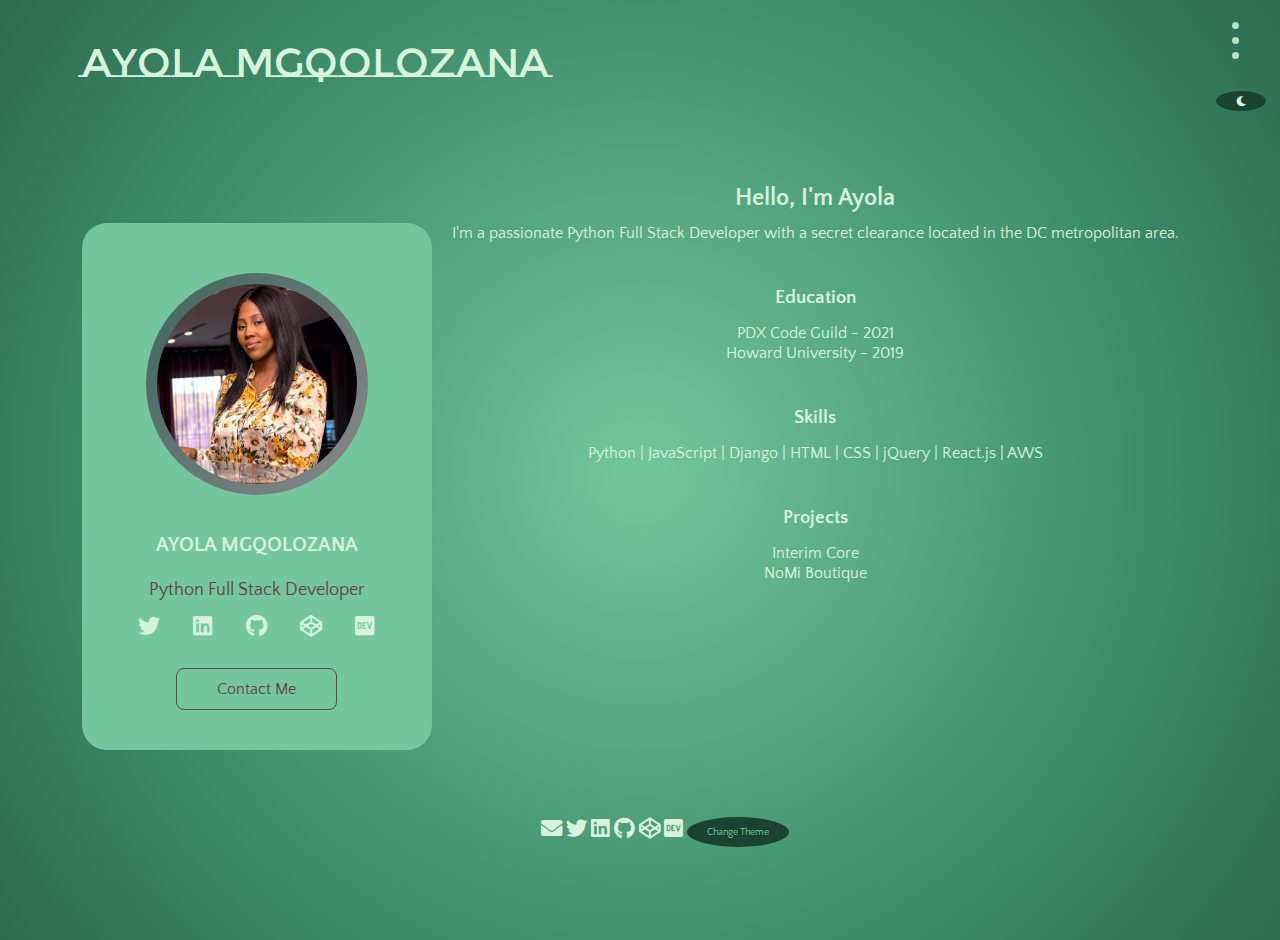
==== index.html @ a1fda8a4 "Add files via upload" ====
<!DOCTYPE html>
<html lang="en">
  <head>
    <meta charset="UTF-8" />
    <meta http-equiv="X-UA-Compatible" content="IE=edge" />
    <meta name="viewport" content="width=device-width, initial-scale=1.0" />
    <title>Ayola Mgqolozana</title>
    <link rel="stylesheet" href="lite.css" id="lite-theme"/>
    <!-- <link rel="stylesheet" href="dark.css"/> -->
    <!-- <link rel="stylesheet" href="neo.css"/> -->
    <script defer src="port.js"></script>
    <link rel="stylesheet" href="404.html">
    <!-- kebob menu -->
    <script src="https://ajax.googleapis.com/ajax/libs/jquery/1.11.3/jquery.min.js"></script>
    <!-- google font -->
    <style>
      @import url('https://fonts.googleapis.com/css2?family=Montserrat+Subrayada&family=Quattrocento+Sans&display=swap');
      </style>
    <link rel="preconnect" href="https://fonts.googleapis.com" />
    <link rel="preconnect" href="https://fonts.gstatic.com" crossorigin />
    <style>
      @import url('https://fonts.googleapis.com/css2?family=Montserrat+Subrayada&display=swap');
      </style>

    <!-- Font awesome cdn link-->
    <link
      rel="stylesheet"
      href="https://cdnjs.cloudflare.com/ajax/libs/font-awesome/5.15.4/css/all.min.css"
    />
    <!-- animate.css -->

    <link
      rel="stylesheet"
      href="https://cdnjs.cloudflare.com/ajax/libs/animate.css/4.1.1/animate.min.css"
    />
  </head>

  <body>
  </div>
    <div>
      <header id="logo">Ayola Mgqolozana</header> 
      <div class="header">
        
        <!-- three dot menu -->
        <div class="dropdown">
            <!-- three dots -->
            <ul class="dropbtn icons btn-right showLeft" onclick="showDropdown()">
                <li></li>
                <li></li>
                <li></li>
            </ul>
            <!-- menu -->
            <div id="myDropdown" class="dropdown-content">
              <a href="#" class="about">About</a>
              <a href="https://www.linkedin.com/in/ayola-mgqolozana-4292a4164/" class=linked>LinkedIn</a>
              <a href="#" class="resume">Projects</a>
            </div>
            <button  id="btn" class="fas fa-moon"></button>
            <!-- <button class="thm-toggle">Change Theme</button> -->
        </div>
    </div>
    <div class="container">
      <div class="prof-card">
        <div class="card-head">
          <div class="pic"><img src="pic2.jpg" alt="profile picture"></div>
          <div class="name">Ayola Mgqolozana</div>
          <div class="descr">Python Full Stack Developer</div>
          <div class="sm">
            <a href="https://twitter.com/ayola_uyaphi" class="fab fa-twitter"></a>
            <a href="https://www.linkedin.com/in/ayola-mgqolozana-4292a4164/" class="fab fa-linkedin"></a>
            <a href="https://github.com/AyolaM" class="fab fa-github"></a>
            <a href="https://codepen.io/ayolam" class="fab fa-codepen"></a>
            <a href="https://dev.to/ayolam" class="fab fa-dev"></a>
          </div>
          <a href="Contact.html" class="cont-btn">Contact Me</a>
        </div>
      </div>
    <div>
          <div class="section">
            <h2>Hello, I'm Ayola</h2>
            <!-- <p>I'm a passionate Python Full Stack Developer and MERN Developer located in the DC metropolitan area.</p> -->
            <p>I'm a passionate Python Full Stack Developer with a secret clearance located in the DC metropolitan area.</p>
          </div>
          <section class="education">
            <h3>Education</h3>
            <ul class="edu">
              <li>PDX Code Guild - 2021</li>
              <li>Howard University - 2019</li>
            </ul>
          </section>
          <section class="skills">
            <h3>Skills</h3>
            <ul class="skills">
              <p> Python | JavaScript | Django | HTML | CSS | jQuery | React.js | AWS</p>
              <!-- <p> Python | JavaScript | React | Node.js | Django | Flask | HTML | CSS | jQuery | MongoDB | AWS </p> -->
            </ul>
          </section>
          <section class="projects">
            <h3>Projects</h3>
            <ul class="proj">
              <li>Interim Core</li>
              <li>NoMi Boutique</li>
            </ul>
          </section>
        </div>
      </div>
    </div>
  </div>
      <footer class="footer">
        
        <a href="Contact.html" id="cnt" class="fa fa-envelope fa-lg"></a>
        <a href="https://twitter.com/ayola_uyaphi" id="twt" class="fab fa-twitter fa-lg"></a>
        <a
          href="https://www.linkedin.com/in/ayola-mgqolozana-4292a4164/"
          id="lnk" class="fab fa-linkedin fa-lg"
        ></a>
        <a href="https://github.com/AyolaM" id="git" class="fab fa-github fa-lg"></a>
        <a href="https://codepen.io/ayolam" id="pen" class="fab fa-codepen fa-lg"></a>
        <a href="https://dev.to/ayolam" id="dev" class="fab fa-dev fa-lg"></a>
        <button class="thm-toggle">Change Theme</button>
      </footer> 
  </body>
</html>
---- lite.css ----
* {
  margin: 0;
  padding: 0;
  box-sizing: border-box;
  text-decoration: none;
  color: #d8f3dc;
  font-family: "Quattrocento Sans", sans-serif;
  list-style-type: none;
}

body {
  background: radial-gradient(
    circle,
    rgba(116, 198, 157, 1) 0%,
    rgba(64, 145, 108, 1) 60%,
    rgba(45, 106, 79) 100%
  );
  margin: 20px;
  padding: 20px;
  line-height: 20px;
  height: 100vh;
  display: grid;
  align-items: center;
  justify-content: center;
  color: #d8f3dc;
  background-size: cover;
  text-align: center;
}

#logo {
  font-family: "Montserrat Subrayada", sans-serif;
  font-size: 40px;
  padding: 10px;
  text-align: start;
  justify-content: left;
}

#navbar {
  display: flex;
  flex-direction: row;
  flex: content;
  justify-content: center;
  text-align: end;
  padding: 5px;
  margin: 5px;
}

.container {
  display: grid;
  grid-template-columns: auto auto auto;
  padding: 10px;
}
.prof-card {
  width: 350px;
  text-align: center;
  border-radius: 50px;
}

.card-head {
  background: #74c69d;
  border-radius: 25px;
  padding: 40px 40px;
  margin-top: 70px;
  grid-column: 1/2;
  grid-row: 1/2;
}
section {
  padding: 10px;
  margin: 10px;
}

.pic {
  display: inline-block;
  padding: 11px;
  background: linear-gradient(130deg, #3d675e, #daa8b6);
  margin: 10px;
  border-radius: 50%;
  background-size: 200% 200%;
  animation: animated-gradient 3s linear infinite;
}

.name {
  font-size: 20px;
  font-weight: 600;
  padding: 15px 0px;
  margin: 10px 0px;
}
@keyframes animated-gradient {
  25% {
    background-position: left bottom;
  }
  50% {
    background-position: right bottom;
  }
  75% {
    background-position: left top;
  }
  100% {
    background-position: right top;
  }
}

.pic img {
  display: block;
  width: 200px;
  height: 200px;
  border-radius: 50%;
}
.descr {
  font-size: 18px;
  color: #66424c;
}

.sm {
  display: flex;
  justify-content: center;
  margin: 15px 0px;
}

.sm a {
  width: 55px;
  color: #d8f3dc;
  font-size: 22px;
  transition: 0.3s linear;
}

.sm a:hover {
  color: #74c69d;
}

.cont-btn {
  display: inline-block;
  padding: 10px 40px;
  color: #66424c;
  border: 1px solid #66424c;
  border-radius: 8px;
  margin-top: 16px;
  transition: 0.3s linear;
}

.cont-btn:hover {
  color: #74c69d;
  background: #66424c;
}

#container {
  display: grid;
  justify-content: center;
  align-content: center;
}
#nav {
  display: flex;
  flex-direction: row;
  justify-content: flex-end;
  flex-wrap: nowrap; /*items won`t wrap, will instead resize to fit */
}

a:hover {
  color: #74c69d;
}
.section {
  display: grid;
  justify-content: space-evenly;
  grid-column: auto;
  padding: 10px;
  margin: 10px;
}

.name {
  text-transform: uppercase;
}
.card {
  text-align: center;
}

a {
  color: #d8f3dc;
}

h2 {
  margin: 15px;
  text-decoration: none;
}

h3 {
  margin: 15px;
  text-decoration: none;
}

button {
  color: #74c69d;
  background-color: #1b4332;
  border: none;
  padding: 10px 20px;
  text-align: center;
  display: inline-block;
}

footer {
  flex-direction: column;
  flex: content;
  text-align: center;
  text-justify: auto;
  padding: 25px;
  margin: 25px;
  width: 100%;
}

footer a:hover {
  color: #74c69d;
}

/* Style inputs */
input[type="text"],
select,
textarea {
  width: 100%;
  padding: 12px;
  border: 1px solid #b7e4c7;
  margin-top: 6px;
  margin-bottom: 16px;
  resize: vertical;
}

input[type="email"] {
  width: 100%;
  padding: 12px;
  border: 1px solid #b7e4c7;
  margin-top: 6px;
  margin-bottom: 16px;
  resize: vertical;
}
input[type="submit"] {
  background-color: #1b4332;
  color: #b7e4c7;
  padding: 12px 20px;
  border: none;
  cursor: pointer;
}

input[type="submit"]:hover {
  background-color: #74c69d;
}

/* Kebab button */
.header {
  width: 100%;
  height: 60px;
}

.showLeft {
  text-shadow: none !important;
  color: #fff;
  padding: 10px;
}

.icons li {
  background: none repeat scroll 0 0 #b7e4c7;
  height: 7px;
  width: 7px;
  line-height: 0;
  list-style: none outside none;
  margin-right: 25px;
  margin-top: 8px;
  vertical-align: top;
  border-radius: 50%;
  pointer-events: none;
}

.btn-left {
  left: 0.4em;
}

.btn-right {
  right: 0.4em;
}

.btn-left,
.btn-right {
  position: absolute;
  top: 0.24em;
}

.dropbtn {
  position: fixed;
  /* color: white; */
  font-size: 16px;
  border: none;
  cursor: pointer;
}

.dropbtn:hover,
.dropbtn:focus {
  color: #b7e4c7;
}

.dropdown {
  position: absolute;
  display: inline-block;
  right: 0.4em;
}

.dropdown-content {
  display: none;
  position: relative;
  margin-top: 5px;
  min-width: 160px;
  overflow: auto;
  z-index: 1;
}

.dropdown-content a {
  /* color: black; */
  padding: 5px 3px;
  text-decoration: none;
  display: block;
}

.dropdown a:hover {
  color: #74c69d;
}

.show {
  display: block;
}

input {
  color: #1b4332;
}

textarea {
  color: #1b4332;
}

#btn {
  border: none;
  border-radius: 50%;
  width: 50px;
  font-size: 10px;
  text-align: center;
  padding: 5px;
  margin: 8px;
  color: #d8f3dc;
  background-color: none;
  position: relative;
  /* color: white; */
  cursor: pointer;

  /* position: absolute; */
}

#btn:hover {
  color: #74c69d;
}

.thm-toggle {
  border: none;
  background-color: none;
  text-align: center;
  border-radius: 50%;
  /* justify-content: end; */
  /* width: 50px; */
  height: 30px;
  font-size: 10px;
  /* padding-top: 5px;
  margin-right: 5px; */
}

/* mobile */
@media (max-width: 600px) {
  body {
    width: 100%;
    margin: 10px;
    padding: 10px;
    line-height: 20px;
    height: 100vh;
    display: flow-root;
    align-items: center;
    justify-content: center;
    color: #d8f3dc;
    background-size: cover;
    text-align: center;
  }
  header {
    width: 100%;
    font-size: 20px;
    line-height: 40px;
  }
  .dropbtn {
    display: none;
  }

  .dropdown-content {
    display: flex;
    justify-content: left;
    text-align: left;
  }

  .section {
    width: 100%;
    text-align: center;
    justify-content: center;
  }

  .education {
    width: 100%;
    text-align: center;
    justify-content: center;
  }

  .skills {
    width: 100%;
    text-align: center;
    justify-content: center;
  }

  .projects {
    width: 100%;
    text-align: center;
    justify-content: center;
  }

  .card-head {
    width: 100%;
    text-align: center;
    justify-content: center;
  }
}
---- dark.css ----
* {
  margin: 0;
  padding: 0;
  box-sizing: border-box;
  text-decoration: none;
  color: #787a91;
  font-family: "Quattrocento Sans", sans-serif;
  list-style-type: none;
}

body {
  background: radial-gradient(
    circle,
    rgba(51, 71, 86, 1) 0%,
    rgba(44, 57, 75, 1) 60%,
    rgba(8, 32, 50) 100%
  );
  margin: 20px;
  padding: 20px;
  line-height: 20px;
  height: 100vh;
  display: grid;
  align-items: center;
  justify-content: center;
  color: #334756;
  background-size: cover;
  text-align: center;
}

#logo {
  font-family: "Montserrat Subrayada", sans-serif;
  font-size: 40px;
  padding: 10px;
  text-align: start;
  justify-content: left;
}

#navbar {
  display: flex;
  flex-direction: row;
  flex: content;
  justify-content: center;
  text-align: end;
  padding: 5px;
  margin: 5px;
}

.container {
  display: grid;
  grid-template-columns: auto auto auto;
  padding: 10px;
}
.prof-card {
  width: 350px;
  text-align: center;
  border-radius: 50px;
}

.card-head {
  background: #2c394b;
  border-radius: 25px;
  padding: 40px 40px;
  margin-top: 70px;
  grid-column: 1/2;
  grid-row: 1/2;
}
section {
  padding: 10px;
  margin: 10px;
}

.pic {
  display: inline-block;
  padding: 11px;
  background: linear-gradient(130deg, #74c69d, #daa8b6);
  margin: 10px;
  border-radius: 50%;
  background-size: 200% 200%;
  animation: animated-gradient 3s linear infinite;
}

.name {
  font-size: 20px;
  font-weight: 600;
  padding: 15px 0px;
  margin: 10px 0px;
}
@keyframes animated-gradient {
  25% {
    background-position: left bottom;
  }
  50% {
    background-position: right bottom;
  }
  75% {
    background-position: left top;
  }
  100% {
    background-position: right top;
  }
}

.pic img {
  display: block;
  width: 200px;
  height: 200px;
  border-radius: 50%;
}
.descr {
  font-size: 18px;
  color: #787a91;
}

.sm {
  display: flex;
  justify-content: center;
  margin: 15px 0px;
}

.sm a {
  width: 55px;
  color: #787a91;
  font-size: 22px;
  transition: 0.3s linear;
}

.sm a:hover {
  color: #74c69d;
}

.cont-btn {
  display: inline-block;
  padding: 10px 40px;
  color: #74c69d;
  border: 1px solid #74c69d;
  border-radius: 8px;
  margin-top: 16px;
  transition: 0.3s linear;
}

.cont-btn:hover {
  color: #787a91;
  background: #74c69d;
}

#container {
  display: grid;
  justify-content: center;
  align-content: center;
}
#nav {
  display: flex;
  flex-direction: row;
  justify-content: flex-end;
  flex-wrap: nowrap; /*items won`t wrap, will instead resize to fit */
}

a:hover {
  color: #74c69d;
}
.section {
  display: grid;
  justify-content: space-evenly;
  grid-column: auto;
  padding: 10px;
  margin: 10px;
}

.name {
  text-transform: uppercase;
}
.card {
  text-align: center;
}

a {
  color: #787a91;
}

h2 {
  margin: 15px;
  text-decoration: none;
}

h3 {
  margin: 15px;
  text-decoration: none;
}

button {
  color: #787a91;
  background-color: #1b4332;
  border: none;
  padding: 10px 20px;
  text-align: center;
  display: inline-block;
}

footer {
  flex-direction: column;
  flex: content;
  text-align: center;
  text-justify: auto;
  padding: 25px;
  margin: 25px;
  width: 100%;
}

footer a:hover {
  color: #74c69d;
}

/* Style inputs */
input[type="text"],
select,
textarea {
  width: 100%;
  padding: 12px;
  border: 1px solid #787a91;
  margin-top: 6px;
  margin-bottom: 16px;
  resize: vertical;
}

input[type="email"] {
  width: 100%;
  padding: 12px;
  border: 1px solid #787a91;
  margin-top: 6px;
  margin-bottom: 16px;
  resize: vertical;
}
input[type="submit"] {
  background-color: #1b4332;
  color: #b7e4c7;
  padding: 12px 20px;
  border: none;
  cursor: pointer;
}

input[type="submit"]:hover {
  background-color: #74c69d;
}

/* Kebab button */
.header {
  width: 100%;
  height: 60px;
}

.showLeft {
  text-shadow: none !important;
  color: #fff;
  padding: 10px;
}

.icons li {
  background: none repeat scroll 0 0 #787a91;
  height: 7px;
  width: 7px;
  line-height: 0;
  list-style: none outside none;
  margin-right: 25px;
  margin-top: 8px;
  vertical-align: top;
  border-radius: 50%;
  pointer-events: none;
}

.btn-left {
  left: 0.4em;
}

.btn-right {
  right: 0.4em;
}

.btn-left,
.btn-right {
  position: absolute;
  top: 0.24em;
}

.dropbtn {
  position: fixed;
  /* color: white; */
  font-size: 16px;
  border: none;
  cursor: pointer;
}

.dropbtn:hover,
.dropbtn:focus {
  color: #b7e4c7;
}

.dropdown {
  position: absolute;
  display: inline-block;
  right: 0.4em;
}

.dropdown-content {
  display: none;
  position: relative;
  margin-top: 5px;
  min-width: 160px;
  overflow: auto;
  z-index: 1;
}

.dropdown-content a {
  /* color: black; */
  padding: 5px 3px;
  text-decoration: none;
  display: block;
}

.dropdown a:hover {
  color: #74c69d;
}

.show {
  display: block;
}

input {
  color: #1b4332;
}

textarea {
  color: #1b4332;
}

.btn-toggle {
  border: none;
  border-radius: 50%;
  width: 50px;
  font-size: 10px;
  text-align: center;
  padding: 5px;
  margin-right: 8px;
}

#btn {
  border: none;
  border-radius: 50%;
  width: 50px;
  font-size: 10px;
  text-align: center;
  padding: 5px;
  margin: 8px;
  color: #d8f3dc;
  /* background-color: none; */

  /* position: absolute; */
}

#btn:hover {
  color: #74c69d;
}

/* mobile */
@media (max-width: 600px) {
  body {
    width: 100%;
    margin: 10px;
    padding: 10px;
    line-height: 20px;
    height: 100vh;
    display: flow-root;
    align-items: center;
    justify-content: center;
    color: #334756;
    background-size: cover;
    text-align: center;
  }
  header {
    width: 100%;
    font-size: 20px;
    line-height: 40px;
  }
  .dropbtn {
    display: none;
  }

  .dropdown-content {
    display: flex;
    justify-content: left;
    text-align: left;
  }

  .section {
    width: 100%;
    text-align: center;
    justify-content: center;
  }

  .education {
    width: 100%;
    text-align: center;
    justify-content: center;
  }

  .skills {
    width: 100%;
    text-align: center;
    justify-content: center;
  }

  .projects {
    width: 100%;
    text-align: center;
    justify-content: center;
  }

  .card-head {
    width: 100%;
    text-align: center;
    justify-content: center;
  }
}

.thm-toggle {
  border: none;
  background-color: none;
  text-align: center;
  border-radius: 50%;
  /* justify-content: end; */
  /* width: 50px; */
  height: 30px;
  font-size: 10px;
  /* padding-top: 5px;
  margin-right: 5px; */
}
---- neo.css ----
* {
  margin: 0;
  padding: 0;
  box-sizing: border-box;
  text-decoration: none;
  color: #847577;
  font-family: "Quattrocento Sans", sans-serif;
  list-style-type: none;
}

body {
  background-color: #e5e6e4;
  margin: 20px;
  padding: 20px;
  line-height: 20px;
  height: 100vh;
  display: grid;
  align-items: center;
  justify-content: center;
  color: #847577;
  background-size: cover;
  text-align: center;
}

#logo {
  font-family: "Montserrat Subrayada", sans-serif;
  font-size: 40px;
  padding: 10px;
  text-align: start;
  justify-content: left;
}

#navbar {
  display: flex;
  flex-direction: row;
  flex: content;
  justify-content: center;
  text-align: end;
  padding: 5px;
  margin: 5px;
}

.container {
  display: grid;
  grid-template-columns: auto auto auto;
  padding: 10px;
}
/* .prof-card {
  width: 350px;
  text-align: center;
  border-radius: 95px;
  background: #e0e0e0;
  box-shadow: 20px 20px 60px #bebebe, -20px -20px 60px #ffffff;
} */

.card-head {
  background: #e5e6e4;
  width: 350px;
  border-radius: 95px;
  /* background: #e0e0e0; */
  box-shadow: 20px 20px 60px #787a91, inset -20px -20px 60px #ffffff;
  padding: 40px 40px;
  margin-top: 70px;
  grid-column: 1/2;
  grid-row: 1/2;
}

section {
  padding: 10px;
  margin: 10px;
}

.pic {
  display: inline-block;
  padding: 11px;
  margin: 10px;
  border-radius: 50%;
  background-size: 200% 200%;
}

.name {
  font-size: 20px;
  font-weight: 600;
  padding: 15px 0px;
  margin: 10px 0px;
}

.pic img {
  display: block;
  width: 200px;
  height: 200px;
  border-radius: 95px;
}
.descr {
  font-size: 18px;
  color: #787a91;
}

.sm {
  display: flex;
  justify-content: center;
  margin: 15px 0px;
}

.sm a {
  width: 55px;
  color: #787a91;
  font-size: 22px;
  transition: 0.3s linear;
}

.sm a:hover {
  color: #74c69d;
}

.cont-btn {
  display: inline-block;
  padding: 10px 40px;
  color: #787a91;
  /* border: 1px solid #787a91; */
  box-shadow: outset 20px 20px 60px #787a91, -20px -20px 60px #ffffff;
  border-radius: 8px;
  margin-top: 16px;
  transition: 0.3s linear;
}

.cont-btn:hover {
  color: #e5e6e4;
  background: #787a91;
}

#container {
  display: grid;
  justify-content: center;
  align-content: center;
}
#nav {
  display: flex;
  flex-direction: row;
  justify-content: flex-end;
  flex-wrap: nowrap; /*items won`t wrap, will instead resize to fit */
}

a:hover {
  color: #74c69d;
}
.section {
  display: grid;
  justify-content: space-evenly;
  grid-column: auto;
  padding: 10px;
  margin: 10px;
}

.name {
  text-transform: uppercase;
}
.card {
  text-align: center;
}

a {
  color: #787a91;
}

h2 {
  margin: 15px;
  text-decoration: none;
}

h3 {
  margin: 15px;
  text-decoration: none;
}

button {
  color: #787a91;
  background-color: #1b4332;
  border: none;
  padding: 10px 20px;
  text-align: center;
  display: inline-block;
}

footer {
  flex-direction: column;
  flex: content;
  text-align: center;
  text-justify: auto;
  padding: 25px;
  margin: 25px;
  width: 100%;
}

footer a:hover {
  color: #74c69d;
}

/* Style inputs */
input[type="text"],
select,
textarea {
  width: 100%;
  padding: 12px;
  border: 1px solid #787a91;
  margin-top: 6px;
  margin-bottom: 16px;
  resize: vertical;
}

input[type="email"] {
  width: 100%;
  padding: 12px;
  border: 1px solid #787a91;
  margin-top: 6px;
  margin-bottom: 16px;
  resize: vertical;
}
input[type="submit"] {
  background-color: #1b4332;
  color: #b7e4c7;
  padding: 12px 20px;
  border: none;
  cursor: pointer;
}

input[type="submit"]:hover {
  background-color: #74c69d;
}

/* Kebab button */
.header {
  width: 100%;
  height: 60px;
}

.showLeft {
  text-shadow: none !important;
  color: #fff;
  padding: 10px;
}

.icons li {
  background: none repeat scroll 0 0 #787a91;
  height: 7px;
  width: 7px;
  line-height: 0;
  list-style: none outside none;
  margin-right: 25px;
  margin-top: 8px;
  vertical-align: top;
  border-radius: 50%;
  pointer-events: none;
}

.btn-left {
  left: 0.4em;
}

.btn-right {
  right: 0.4em;
}

.btn-left,
.btn-right {
  position: absolute;
  top: 0.24em;
}

.dropbtn {
  position: fixed;
  /* color: white; */
  font-size: 16px;
  border: none;
  cursor: pointer;
}

.dropbtn:hover,
.dropbtn:focus {
  color: #b7e4c7;
}

.dropdown {
  position: absolute;
  display: inline-block;
  right: 0.4em;
}

.dropdown-content {
  display: none;
  position: relative;
  margin-top: 5px;
  min-width: 160px;
  overflow: auto;
  z-index: 1;
}

.dropdown-content a {
  /* color: black; */
  padding: 5px 3px;
  text-decoration: none;
  display: block;
}

.dropdown a:hover {
  color: #74c69d;
}

.show {
  display: block;
}

input {
  color: #1b4332;
}

textarea {
  color: #1b4332;
}

.btn-toggle {
  display: none;
}

.thm-toggle {
  border: none;
  border-radius: 50%;
  background-color: #787a91;
  color: #e5e6e4;
  /* width: 50px; */
  height: 30px;
  font-size: 10px;
  padding: 8px;
  margin: 8px;
}

.thm-toggle:hover {
  background-color: #74c69d;
}

/* mobile */
@media (max-width: 600px) {
  body {
    width: 100%;
    margin: 10px;
    padding: 10px;
    line-height: 20px;
    height: 100vh;
    display: flow-root;
    align-items: center;
    justify-content: center;
    color: #334756;
    background-size: cover;
    text-align: center;
  }
  header {
    width: 100%;
    font-size: 20px;
    line-height: 40px;
  }
  .dropbtn {
    display: none;
  }

  .dropdown-content {
    display: flex;
    justify-content: left;
    text-align: left;
  }

  .section {
    width: 100%;
    text-align: center;
    justify-content: center;
  }

  .education {
    width: 100%;
    text-align: center;
    justify-content: center;
  }

  .skills {
    width: 100%;
    text-align: center;
    justify-content: center;
  }

  .projects {
    width: 100%;
    text-align: center;
    justify-content: center;
  }

  .card-head {
    width: 100%;
    text-align: center;
    justify-content: center;
  }
}
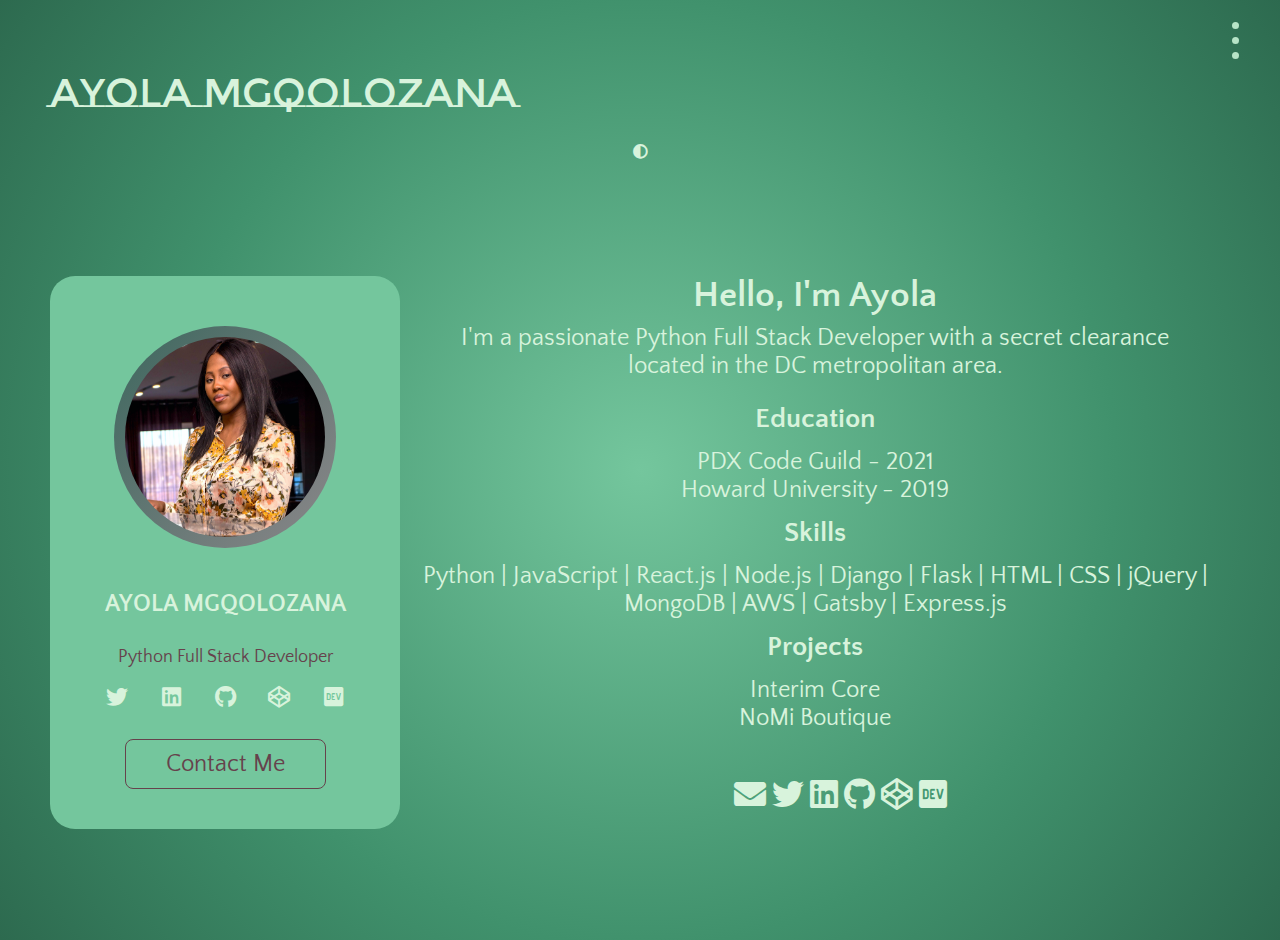
==== commit 74766568: "Add files via upload" ====
--- a/index.html
+++ b/index.html
@@ -6,8 +6,6 @@
     <meta name="viewport" content="width=device-width, initial-scale=1.0" />
     <title>Ayola Mgqolozana</title>
     <link rel="stylesheet" href="lite.css" id="lite-theme"/>
-    <!-- <link rel="stylesheet" href="dark.css"/> -->
-    <!-- <link rel="stylesheet" href="neo.css"/> -->
     <script defer src="port.js"></script>
     <link rel="stylesheet" href="404.html">
     <!-- kebob menu -->
@@ -21,26 +19,21 @@
     <style>
       @import url('https://fonts.googleapis.com/css2?family=Montserrat+Subrayada&display=swap');
       </style>
-
     <!-- Font awesome cdn link-->
     <link
       rel="stylesheet"
       href="https://cdnjs.cloudflare.com/ajax/libs/font-awesome/5.15.4/css/all.min.css"
     />
     <!-- animate.css -->
-
     <link
       rel="stylesheet"
       href="https://cdnjs.cloudflare.com/ajax/libs/animate.css/4.1.1/animate.min.css"
     />
   </head>
-
   <body>
-  </div>
     <div>
       <header id="logo">Ayola Mgqolozana</header> 
       <div class="header">
-        
         <!-- three dot menu -->
         <div class="dropdown">
             <!-- three dots -->
@@ -50,12 +43,12 @@
                 <li></li>
             </ul>
             <!-- menu -->
-            <div id="myDropdown" class="dropdown-content">
+            <nav id="myDropdown" class="dropdown-content">
               <a href="#" class="about">About</a>
               <a href="https://www.linkedin.com/in/ayola-mgqolozana-4292a4164/" class=linked>LinkedIn</a>
               <a href="#" class="resume">Projects</a>
-            </div>
-            <button  id="btn" class="fas fa-moon"></button>
+            </nav>
+          </div><i id="btn" class="fas fa-adjust"></i></div>
             <!-- <button class="thm-toggle">Change Theme</button> -->
         </div>
     </div>
@@ -75,7 +68,7 @@
           <a href="Contact.html" class="cont-btn">Contact Me</a>
         </div>
       </div>
-    <div>
+      <div>
           <div class="section">
             <h2>Hello, I'm Ayola</h2>
             <!-- <p>I'm a passionate Python Full Stack Developer and MERN Developer located in the DC metropolitan area.</p> -->
@@ -91,8 +84,8 @@
           <section class="skills">
             <h3>Skills</h3>
             <ul class="skills">
-              <p> Python | JavaScript | Django | HTML | CSS | jQuery | React.js | AWS</p>
-              <!-- <p> Python | JavaScript | React | Node.js | Django | Flask | HTML | CSS | jQuery | MongoDB | AWS </p> -->
+              <!-- <p> Python | JavaScript | Django | HTML | CSS | jQuery | React.js | AWS</p> -->
+              <p> Python | JavaScript | React.js | Node.js | Django | Flask | HTML | CSS | jQuery | MongoDB | AWS | Gatsby | Express.js </p>
             </ul>
           </section>
           <section class="projects">
@@ -102,10 +95,7 @@
               <li>NoMi Boutique</li>
             </ul>
           </section>
-        </div>
-      </div>
-    </div>
-  </div>
+
       <footer class="footer">
         
         <a href="Contact.html" id="cnt" class="fa fa-envelope fa-lg"></a>
@@ -117,7 +107,7 @@
         <a href="https://github.com/AyolaM" id="git" class="fab fa-github fa-lg"></a>
         <a href="https://codepen.io/ayolam" id="pen" class="fab fa-codepen fa-lg"></a>
         <a href="https://dev.to/ayolam" id="dev" class="fab fa-dev fa-lg"></a>
-        <button class="thm-toggle">Change Theme</button>
+        <!-- <button class="thm-toggle">Change Theme</button> -->
       </footer> 
   </body>
 </html>
--- a/lite.css
+++ b/lite.css
@@ -15,9 +15,10 @@
     rgba(64, 145, 108, 1) 60%,
     rgba(45, 106, 79) 100%
   );
+  font-size: 24px;
   margin: 20px;
   padding: 20px;
-  line-height: 20px;
+  line-height: 28px;
   height: 100vh;
   display: grid;
   align-items: center;
@@ -40,7 +41,6 @@
   flex-direction: row;
   flex: content;
   justify-content: center;
-  text-align: end;
   padding: 5px;
   margin: 5px;
 }
@@ -53,20 +53,16 @@
 .prof-card {
   width: 350px;
   text-align: center;
-  border-radius: 50px;
+  border-radius: 70px;
 }
 
 .card-head {
   background: #74c69d;
   border-radius: 25px;
   padding: 40px 40px;
-  margin-top: 70px;
+  margin-top: 30px;
   grid-column: 1/2;
   grid-row: 1/2;
-}
-section {
-  padding: 10px;
-  margin: 10px;
 }
 
 .pic {
@@ -80,7 +76,7 @@
 }
 
 .name {
-  font-size: 20px;
+  font-size: 24px;
   font-weight: 600;
   padding: 15px 0px;
   margin: 10px 0px;
@@ -143,16 +139,16 @@
   background: #66424c;
 }
 
-#container {
+/* #container {
   display: grid;
   justify-content: center;
   align-content: center;
-}
+} */
 #nav {
   display: flex;
   flex-direction: row;
   justify-content: flex-end;
-  flex-wrap: nowrap; /*items won`t wrap, will instead resize to fit */
+  flex-wrap: wrap; /*items won`t wrap, will instead resize to fit */
 }
 
 a:hover {
@@ -333,17 +329,14 @@
 }
 
 #btn {
-  border: none;
-  border-radius: 50%;
-  width: 50px;
-  font-size: 10px;
+  font-size: 15px;
   text-align: center;
   padding: 5px;
-  margin: 8px;
+  margin: 22px;
   color: #d8f3dc;
-  background-color: none;
+
   position: relative;
-  /* color: white; */
+
   cursor: pointer;
 
   /* position: absolute; */
@@ -367,57 +360,47 @@
 }
 
 /* mobile */
-@media (max-width: 600px) {
+@media only screen and (max-width: 600px) {
   body {
-    width: 100%;
-    margin: 10px;
-    padding: 10px;
-    line-height: 20px;
-    height: 100vh;
-    display: flow-root;
+    line-height: 30px;
     align-items: center;
     justify-content: center;
-    color: #d8f3dc;
-    background-size: cover;
     text-align: center;
   }
   header {
-    width: 100%;
     font-size: 20px;
     line-height: 40px;
   }
+
+  #logo {
+    text-align: center;
+    justify-content: center;
+    padding: 20px;
+  }
+
+  #myDropdown {
+    align-items: center;
+    text-align: center;
+    display: flex;
+    padding: 10px;
+    text-decoration: none;
+    justify-content: center;
+  }
   .dropbtn {
     display: none;
   }
 
   .dropdown-content {
     display: flex;
-    justify-content: left;
-    text-align: left;
-  }
-
-  .section {
-    width: 100%;
-    text-align: center;
-    justify-content: center;
-  }
-
-  .education {
-    width: 100%;
-    text-align: center;
-    justify-content: center;
-  }
-
-  .skills {
-    width: 100%;
-    text-align: center;
-    justify-content: center;
-  }
-
-  .projects {
-    width: 100%;
-    text-align: center;
-    justify-content: center;
+    justify-content: center;
+    text-align: center;
+  }
+  #btn {
+    display: none;
+  }
+
+  .thm-toggle {
+    display: none;
   }
 
   .card-head {
@@ -425,4 +408,32 @@
     text-align: center;
     justify-content: center;
   }
-}
+  .prof-card {
+    width: 350px;
+    text-align: center;
+    border-radius: 70px;
+  }
+
+  .container {
+    display: flex;
+    flex-direction: column;
+  }
+
+  footer {
+    flex-direction: column;
+    flex: content;
+    text-align: center;
+    text-justify: auto;
+    padding: 10px;
+    margin: 0px;
+    width: 100%;
+  }
+  .dropdown-content a {
+    padding: 10px;
+    text-decoration: none;
+    display: flex;
+    text-align: center;
+    justify-content: center;
+    margin-right: 10px;
+  }
+}
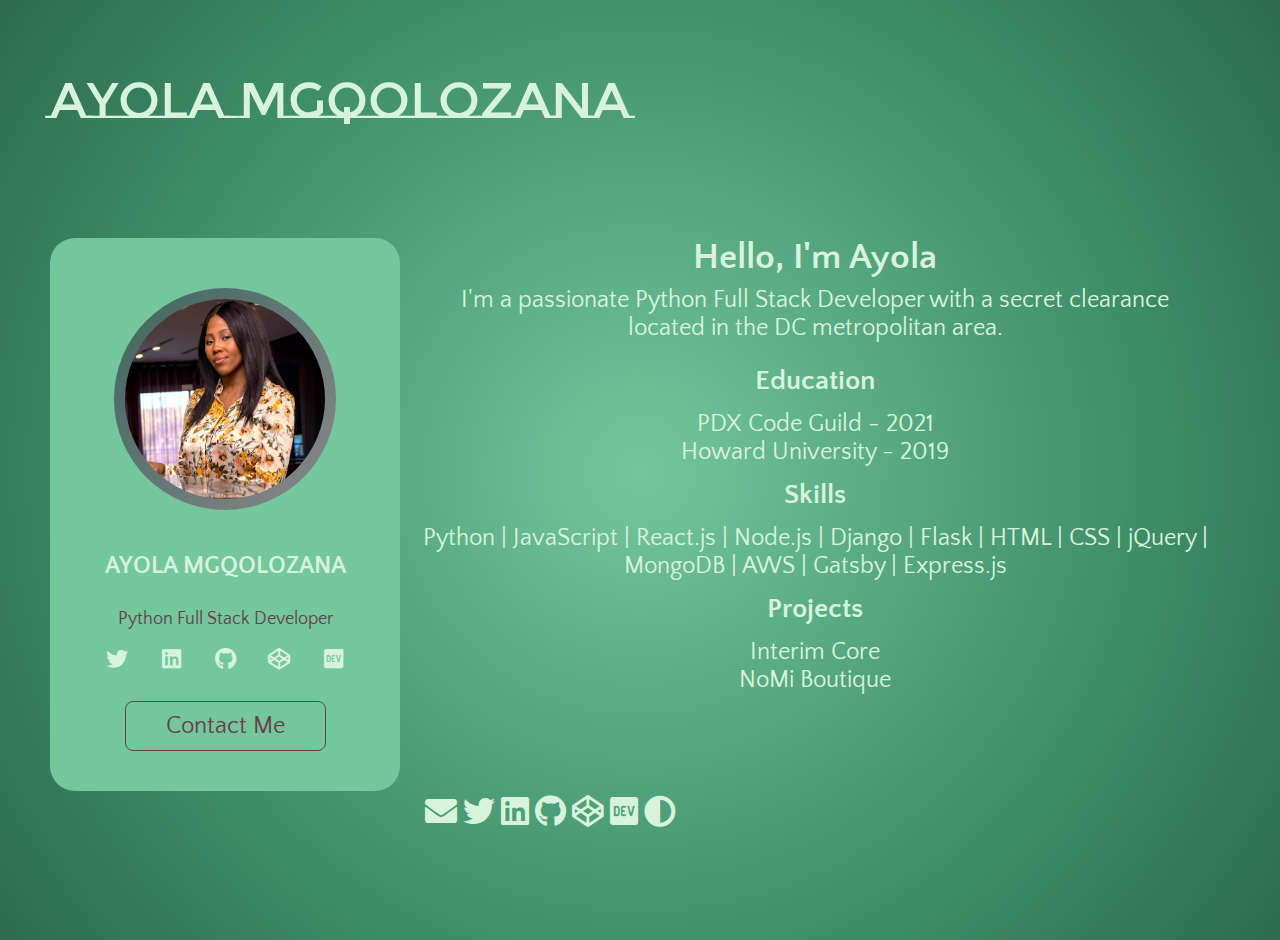
==== commit 946297ed: "Mobile centered" ====
--- a/index.html
+++ b/index.html
@@ -33,24 +33,24 @@
   <body>
     <div>
       <header id="logo">Ayola Mgqolozana</header> 
-      <div class="header">
+      <!-- <div class="header"> -->
         <!-- three dot menu -->
-        <div class="dropdown">
+        <!-- <div class="dropdown"> -->
             <!-- three dots -->
-            <ul class="dropbtn icons btn-right showLeft" onclick="showDropdown()">
+            <!-- <ul class="dropbtn icons btn-right showLeft" onclick="showDropdown()">
                 <li></li>
                 <li></li>
                 <li></li>
-            </ul>
+            </ul> -->
             <!-- menu -->
-            <nav id="myDropdown" class="dropdown-content">
-              <a href="#" class="about">About</a>
+            <!-- <nav id="myDropdown" class="dropdown-content">
+              <a href="#" class="about">about</a>
               <a href="https://www.linkedin.com/in/ayola-mgqolozana-4292a4164/" class=linked>LinkedIn</a>
               <a href="#" class="resume">Projects</a>
-            </nav>
-          </div><i id="btn" class="fas fa-adjust"></i></div>
+            </nav> -->
+          <!-- <i id="btn" class="fas fa-adjust"></i> -->
             <!-- <button class="thm-toggle">Change Theme</button> -->
-        </div>
+        <!-- </div> -->
     </div>
     <div class="container">
       <div class="prof-card">
@@ -95,9 +95,7 @@
               <li>NoMi Boutique</li>
             </ul>
           </section>
-
       <footer class="footer">
-        
         <a href="Contact.html" id="cnt" class="fa fa-envelope fa-lg"></a>
         <a href="https://twitter.com/ayola_uyaphi" id="twt" class="fab fa-twitter fa-lg"></a>
         <a
@@ -107,7 +105,9 @@
         <a href="https://github.com/AyolaM" id="git" class="fab fa-github fa-lg"></a>
         <a href="https://codepen.io/ayolam" id="pen" class="fab fa-codepen fa-lg"></a>
         <a href="https://dev.to/ayolam" id="dev" class="fab fa-dev fa-lg"></a>
+        <i id="btn" class="fas fa-adjust fa-lg"></i>
         <!-- <button class="thm-toggle">Change Theme</button> -->
       </footer> 
+
   </body>
 </html>
--- a/lite.css
+++ b/lite.css
@@ -6,6 +6,7 @@
   color: #d8f3dc;
   font-family: "Quattrocento Sans", sans-serif;
   list-style-type: none;
+  /* border: 1px solid #1b4332; */
 }
 
 body {
@@ -30,20 +31,12 @@
 
 #logo {
   font-family: "Montserrat Subrayada", sans-serif;
-  font-size: 40px;
+  font-size: 50px;
   padding: 10px;
   text-align: start;
   justify-content: left;
 }
 
-#navbar {
-  display: flex;
-  flex-direction: row;
-  flex: content;
-  justify-content: center;
-  padding: 5px;
-  margin: 5px;
-}
 
 .container {
   display: grid;
@@ -54,6 +47,7 @@
   width: 350px;
   text-align: center;
   border-radius: 70px;
+  justify-content: center;
 }
 
 .card-head {
@@ -139,11 +133,7 @@
   background: #66424c;
 }
 
-/* #container {
-  display: grid;
-  justify-content: center;
-  align-content: center;
-} */
+
 #nav {
   display: flex;
   flex-direction: row;
@@ -195,9 +185,9 @@
 footer {
   flex-direction: column;
   flex: content;
-  text-align: center;
+  text-align: left;
   text-justify: auto;
-  padding: 25px;
+  padding-top: 80px;
   margin: 25px;
   width: 100%;
 }
@@ -239,7 +229,7 @@
 }
 
 /* Kebab button */
-.header {
+/* .header {
   width: 100%;
   height: 60px;
 }
@@ -248,9 +238,9 @@
   text-shadow: none !important;
   color: #fff;
   padding: 10px;
-}
-
-.icons li {
+} */
+
+/* .icons li {
   background: none repeat scroll 0 0 #b7e4c7;
   height: 7px;
   width: 7px;
@@ -261,9 +251,9 @@
   vertical-align: top;
   border-radius: 50%;
   pointer-events: none;
-}
-
-.btn-left {
+} */
+
+/* .btn-left {
   left: 0.4em;
 }
 
@@ -280,11 +270,11 @@
 .dropbtn {
   position: fixed;
   /* color: white; */
-  font-size: 16px;
+/* font-size: 16px;
   border: none;
   cursor: pointer;
-}
-
+} */
+/* 
 .dropbtn:hover,
 .dropbtn:focus {
   color: #b7e4c7;
@@ -303,22 +293,22 @@
   min-width: 160px;
   overflow: auto;
   z-index: 1;
-}
-
-.dropdown-content a {
+} */
+
+/* .dropdown-content a {
   /* color: black; */
-  padding: 5px 3px;
+/* padding: 5px 3px;
   text-decoration: none;
   display: block;
-}
-
-.dropdown a:hover {
+} */
+
+/* .dropdown a:hover {
   color: #74c69d;
 }
 
 .show {
   display: block;
-}
+}  */
 
 input {
   color: #1b4332;
@@ -328,19 +318,6 @@
   color: #1b4332;
 }
 
-#btn {
-  font-size: 15px;
-  text-align: center;
-  padding: 5px;
-  margin: 22px;
-  color: #d8f3dc;
-
-  position: relative;
-
-  cursor: pointer;
-
-  /* position: absolute; */
-}
 
 #btn:hover {
   color: #74c69d;
@@ -386,18 +363,6 @@
     text-decoration: none;
     justify-content: center;
   }
-  .dropbtn {
-    display: none;
-  }
-
-  .dropdown-content {
-    display: flex;
-    justify-content: center;
-    text-align: center;
-  }
-  #btn {
-    display: none;
-  }
 
   .thm-toggle {
     display: none;
@@ -417,6 +382,7 @@
   .container {
     display: flex;
     flex-direction: column;
+    margin: 30px;
   }
 
   footer {
@@ -428,12 +394,4 @@
     margin: 0px;
     width: 100%;
   }
-  .dropdown-content a {
-    padding: 10px;
-    text-decoration: none;
-    display: flex;
-    text-align: center;
-    justify-content: center;
-    margin-right: 10px;
-  }
-}
+}
